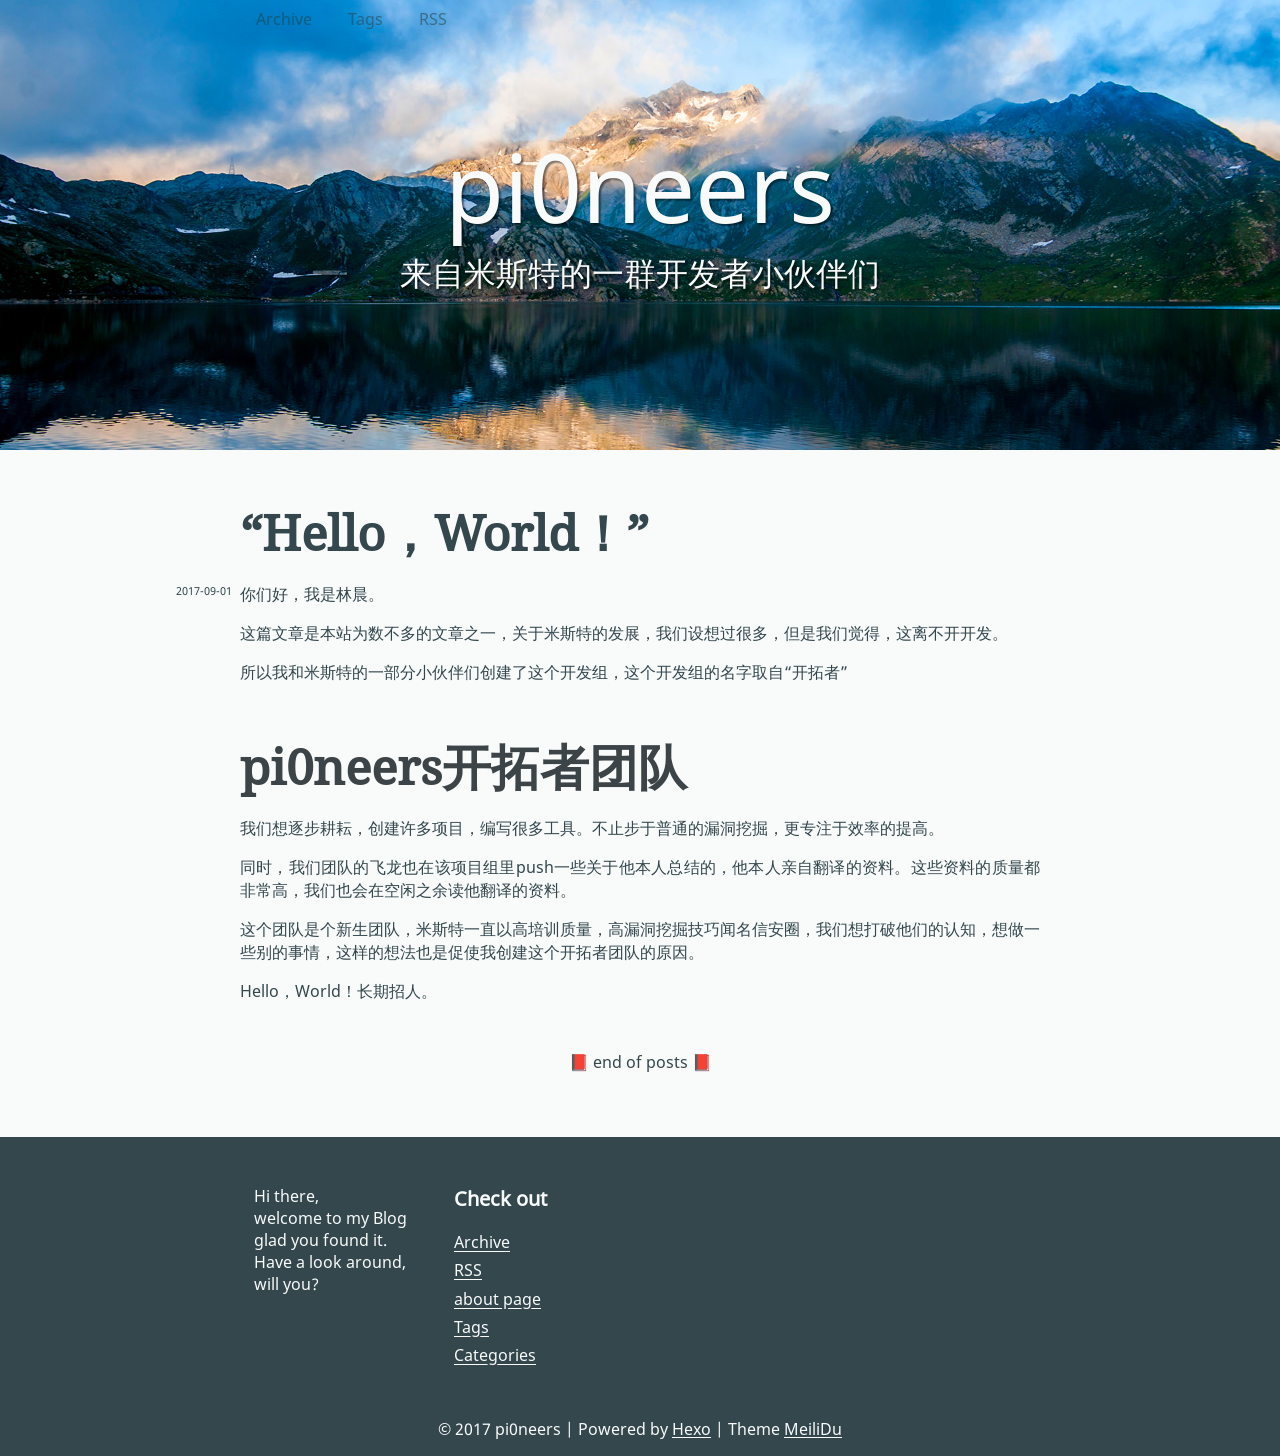
==== index.html @ 5007ccc0 "Site updated: 2017-09-01 22:34:59" ====
<!DOCTYPE html>
<html>

<head>
	<meta charset="utf-8">
	<meta name="viewport" content="width=device-width, initial-scale=1, maximum-scale=1">
	<meta name="theme-color" content="#33474d">
	<title>pi0neers</title>
	<link rel="stylesheet" href="/css/style.css" />
	
      <link rel="alternate" href="/atom.xml" title="pi0neers" type="application/atom+xml">
    
</head>

<body>

	<header class="header">
		<nav class="header__nav">
			
				<a href="/archives" class="header__link">Archive</a>
			
				<a href="/tags" class="header__link">Tags</a>
			
				<a href="/atom.xml" class="header__link">RSS</a>
			
		</nav>
		<h1 class="header__title"><a href="/">pi0neers</a></h1>
		<h2 class="header__subtitle">来自米斯特的一群开发者小伙伴们</h2>
	</header>

	<main>
		



	<article>
	
		<h1><a href="/2017/09/01/Hello-World/">“Hello，World！”</a></h1>
	
	<div class="article__infos">
		<span class="article__date">2017-09-01</span><br />
		
		
	</div>

	

	
		<p>你们好，我是林晨。</p>
<p>这篇文章是本站为数不多的文章之一，关于米斯特的发展，我们设想过很多，但是我们觉得，这离不开开发。</p>
<p>所以我和米斯特的一部分小伙伴们创建了这个开发组，这个开发组的名字取自“开拓者”</p>
<h1 id="pi0neers开拓者团队"><a href="#pi0neers开拓者团队" class="headerlink" title="pi0neers开拓者团队"></a>pi0neers开拓者团队</h1><p>我们想逐步耕耘，创建许多项目，编写很多工具。不止步于普通的漏洞挖掘，更专注于效率的提高。</p>
<p>同时，我们团队的飞龙也在该项目组里push一些关于他本人总结的，他本人亲自翻译的资料。这些资料的质量都非常高，我们也会在空闲之余读他翻译的资料。</p>
<p>这个团队是个新生团队，米斯特一直以高培训质量，高漏洞挖掘技巧闻名信安圈，我们想打破他们的认知，想做一些别的事情，这样的想法也是促使我创建这个开拓者团队的原因。</p>
<p>Hello，World！长期招人。</p>

	

	

</article>






	<span class="different-posts">📕 end of posts 📕</span>


	</main>

	<footer class="footer">
	<div class="footer-content">
		
	      <div class="footer__element">
	<p>Hi there, <br />welcome to my Blog glad you found it. Have a look around, will you?</p>
</div>

	    
	      <div class="footer__element">
	<h5>Check out</h5>
	<ul class="footer-links">
		<li class="footer-links__link"><a href="/archives">Archive</a></li>
		
		  <li class="footer-links__link"><a href="/atom.xml">RSS</a></li>
	    
		<li class="footer-links__link"><a href="/about">about page</a></li>
		<li class="footer-links__link"><a href="/tags">Tags</a></li>
		<li class="footer-links__link"><a href="/categories">Categories</a></li>
	</ul>
</div>

	    

		<div class="footer-credit">
			<span>© 2017 pi0neers | Powered by <a href="https://hexo.io/">Hexo</a> | Theme <a href="https://github.com/HoverBaum/meilidu-hexo">MeiliDu</a></span>
		</div>

	</div>


</footer>



</body>

</html>
---- css/style.css ----
@font-face {
  font-family: "Noto Sans";
  src: url("fonts/Noto_Sans/NotoSans-Regular.ttf");
  font-weight: normal;
}
@font-face {
  font-family: "Noto Sans";
  src: url("fonts/Noto_Sans/NotoSans-Italic.ttf");
  font-style: italic;
}
@font-face {
  font-family: "Noto Serif";
  src: url("fonts/Noto_Serif/NotoSerif-Regular.ttf");
  font-style: normal;
}
@font-face {
  font-familiy: "Inconsolata";
  src: url("fonts/Inconsolata/Inconsolata-Regular.ttf");
}
html {
  font-size: 1em;
}
h1 {
  font-size: 3.0517578125em;
}
h2 {
  font-size: 2.44140625em;
}
h3 {
  font-size: 1.953125em;
}
h4 {
  font-size: 1.5625em;
}
h5 {
  font-size: 1.25em;
}
p {
  font-size: 1em;
}
@font-face {
  font-family: "Noto Sans";
  src: url("fonts/Noto_Sans/NotoSans-Regular.ttf");
  font-weight: normal;
}
@font-face {
  font-family: "Noto Sans";
  src: url("fonts/Noto_Sans/NotoSans-Italic.ttf");
  font-style: italic;
}
@font-face {
  font-family: "Noto Serif";
  src: url("fonts/Noto_Serif/NotoSerif-Regular.ttf");
  font-style: normal;
}
@font-face {
  font-familiy: "Inconsolata";
  src: url("fonts/Inconsolata/Inconsolata-Regular.ttf");
}
::-webkit-scrollbar {
  width: 0.5rem;
}
height: 0.5rem,
::-webkit-scrollbar-track {
  background-color: #f9fafa;
}
::-webkit-scrollbar-thumb {
  background-color: #33474d;
}
@font-face {
  font-family: "Noto Sans";
  src: url("fonts/Noto_Sans/NotoSans-Regular.ttf");
  font-weight: normal;
}
@font-face {
  font-family: "Noto Sans";
  src: url("fonts/Noto_Sans/NotoSans-Italic.ttf");
  font-style: italic;
}
@font-face {
  font-family: "Noto Serif";
  src: url("fonts/Noto_Serif/NotoSerif-Regular.ttf");
  font-style: normal;
}
@font-face {
  font-familiy: "Inconsolata";
  src: url("fonts/Inconsolata/Inconsolata-Regular.ttf");
}
article {
  width: 50rem;
  max-width: 100%;
  text-align: justify;
  margin: 0 2rem;
  margin-bottom: 2rem;
  position: relative;
}
@media only screen and (max-width: 40em) {
  article {
    width: 90%;
  }
  article h1 {
    overflow: hidden;
  }
  article p a {
    word-break: normal;
  }
  p a,
  blockquote a,
  figure a {
    word-break: break-all;
  }
}
article h1 {
  font-family: "Noto Serif", serif;
}
h1,
h2,
strong {
  color: #3c4447;
}
h1 a,
h2 a,
h3 a,
h4 a,
h5 a {
  font-style: normal;
}
h1,
h2,
h3,
h4,
h5 {
  margin-top: 1em;
  margin-bottom: 1rem;
  text-align: left;
}
article a {
  text-shadow: 0.03em 0 #f9fafa, -0.03em 0 #f9fafa, 0 0.03em #f9fafa, 0 -0.03em #f9fafa, 0.06em 0 #f9fafa, -0.06em 0 #f9fafa, 0.09em 0 #f9fafa, -0.09em 0 #f9fafa, 0.12em 0 #f9fafa, -0.12em 0 #f9fafa, 0.15em 0 #f9fafa, -0.15em 0 #f9fafa;
  background-image: linear-gradient(#33474d, #33474d);
  background-size: 1px 1px;
  background-repeat: repeat-x;
  background-position: 0% 95%;
  color: #33474d;
  text-decoration: none;
}
article a::selection {
  text-shadow: 0.03em 0 #33474d, -0.03em 0 #33474d, 0 0.03em #33474d, 0 -0.03em #33474d, 0.06em 0 #33474d, -0.06em 0 #33474d, 0.09em 0 #33474d, -0.09em 0 #33474d, 0.12em 0 #33474d, -0.12em 0 #33474d, 0.15em 0 #33474d, -0.15em 0 #33474d;
  background: #33474d;
}
article a::-moz-selection {
  text-shadow: 0.03em 0 #33474d, -0.03em 0 #33474d, 0 0.03em #33474d, 0 -0.03em #33474d, 0.06em 0 #33474d, -0.06em 0 #33474d, 0.09em 0 #33474d, -0.09em 0 #33474d, 0.12em 0 #33474d, -0.12em 0 #33474d, 0.15em 0 #33474d, -0.15em 0 #33474d;
  background: #33474d;
}
article a *,
article a *:after,
article a:after,
article a *:before,
article a:before {
  text-shadow: none;
}
article a:visited {
  color: #33474d;
}
article:hover .article__read-more-link {
  text-shadow: 0.03em 0 #f9fafa, -0.03em 0 #f9fafa, 0 0.03em #f9fafa, 0 -0.03em #f9fafa, 0.06em 0 #f9fafa, -0.06em 0 #f9fafa, 0.09em 0 #f9fafa, -0.09em 0 #f9fafa, 0.12em 0 #f9fafa, -0.12em 0 #f9fafa, 0.15em 0 #f9fafa, -0.15em 0 #f9fafa;
  background-image: linear-gradient(#0ba6d7, #0ba6d7);
  background-size: 1px 1px;
  background-repeat: repeat-x;
  background-position: 0% 95%;
  color: #0ba6d7;
  text-decoration: none;
}
article:hover .article__read-more-link::selection {
  text-shadow: 0.03em 0 #0ba6d7, -0.03em 0 #0ba6d7, 0 0.03em #0ba6d7, 0 -0.03em #0ba6d7, 0.06em 0 #0ba6d7, -0.06em 0 #0ba6d7, 0.09em 0 #0ba6d7, -0.09em 0 #0ba6d7, 0.12em 0 #0ba6d7, -0.12em 0 #0ba6d7, 0.15em 0 #0ba6d7, -0.15em 0 #0ba6d7;
  background: #0ba6d7;
}
article:hover .article__read-more-link::-moz-selection {
  text-shadow: 0.03em 0 #0ba6d7, -0.03em 0 #0ba6d7, 0 0.03em #0ba6d7, 0 -0.03em #0ba6d7, 0.06em 0 #0ba6d7, -0.06em 0 #0ba6d7, 0.09em 0 #0ba6d7, -0.09em 0 #0ba6d7, 0.12em 0 #0ba6d7, -0.12em 0 #0ba6d7, 0.15em 0 #0ba6d7, -0.15em 0 #0ba6d7;
  background: #0ba6d7;
}
article:hover .article__read-more-link *,
article:hover .article__read-more-link *:after,
article:hover .article__read-more-link:after,
article:hover .article__read-more-link *:before,
article:hover .article__read-more-link:before {
  text-shadow: none;
}
article:hover .article__read-more-link:visited {
  color: #0ba6d7;
}
@media only screen and (max-width: 64em) {
  article .article__read-more-link {
    text-shadow: 0.03em 0 #f9fafa, -0.03em 0 #f9fafa, 0 0.03em #f9fafa, 0 -0.03em #f9fafa, 0.06em 0 #f9fafa, -0.06em 0 #f9fafa, 0.09em 0 #f9fafa, -0.09em 0 #f9fafa, 0.12em 0 #f9fafa, -0.12em 0 #f9fafa, 0.15em 0 #f9fafa, -0.15em 0 #f9fafa;
    background-image: linear-gradient(#0ba6d7, #0ba6d7);
    background-size: 1px 1px;
    background-repeat: repeat-x;
    background-position: 0% 95%;
    color: #0ba6d7;
    text-decoration: none;
  }
  article .article__read-more-link::selection {
    text-shadow: 0.03em 0 #0ba6d7, -0.03em 0 #0ba6d7, 0 0.03em #0ba6d7, 0 -0.03em #0ba6d7, 0.06em 0 #0ba6d7, -0.06em 0 #0ba6d7, 0.09em 0 #0ba6d7, -0.09em 0 #0ba6d7, 0.12em 0 #0ba6d7, -0.12em 0 #0ba6d7, 0.15em 0 #0ba6d7, -0.15em 0 #0ba6d7;
    background: #0ba6d7;
  }
  article .article__read-more-link::-moz-selection {
    text-shadow: 0.03em 0 #0ba6d7, -0.03em 0 #0ba6d7, 0 0.03em #0ba6d7, 0 -0.03em #0ba6d7, 0.06em 0 #0ba6d7, -0.06em 0 #0ba6d7, 0.09em 0 #0ba6d7, -0.09em 0 #0ba6d7, 0.12em 0 #0ba6d7, -0.12em 0 #0ba6d7, 0.15em 0 #0ba6d7, -0.15em 0 #0ba6d7;
    background: #0ba6d7;
  }
  article .article__read-more-link *,
  article .article__read-more-link *:after,
  article .article__read-more-link:after,
  article .article__read-more-link *:before,
  article .article__read-more-link:before {
    text-shadow: none;
  }
  article .article__read-more-link:visited {
    color: #0ba6d7;
  }
}
article h1 a:hover {
  text-shadow: 0.03em 0 #f9fafa, -0.03em 0 #f9fafa, 0 0.03em #f9fafa, 0 -0.03em #f9fafa, 0.06em 0 #f9fafa, -0.06em 0 #f9fafa, 0.09em 0 #f9fafa, -0.09em 0 #f9fafa, 0.12em 0 #f9fafa, -0.12em 0 #f9fafa, 0.15em 0 #f9fafa, -0.15em 0 #f9fafa;
  background-image: linear-gradient(#3c4447, #3c4447);
  background-size: 1px 1px;
  background-repeat: repeat-x;
  background-position: 0% 95%;
  color: #3c4447;
  text-decoration: none;
}
article h1 a:hover::selection {
  text-shadow: 0.03em 0 #3c4447, -0.03em 0 #3c4447, 0 0.03em #3c4447, 0 -0.03em #3c4447, 0.06em 0 #3c4447, -0.06em 0 #3c4447, 0.09em 0 #3c4447, -0.09em 0 #3c4447, 0.12em 0 #3c4447, -0.12em 0 #3c4447, 0.15em 0 #3c4447, -0.15em 0 #3c4447;
  background: #3c4447;
}
article h1 a:hover::-moz-selection {
  text-shadow: 0.03em 0 #3c4447, -0.03em 0 #3c4447, 0 0.03em #3c4447, 0 -0.03em #3c4447, 0.06em 0 #3c4447, -0.06em 0 #3c4447, 0.09em 0 #3c4447, -0.09em 0 #3c4447, 0.12em 0 #3c4447, -0.12em 0 #3c4447, 0.15em 0 #3c4447, -0.15em 0 #3c4447;
  background: #3c4447;
}
article h1 a:hover *,
article h1 a:hover *:after,
article h1 a:hover:after,
article h1 a:hover *:before,
article h1 a:hover:before {
  text-shadow: none;
}
article h1 a:hover:visited {
  color: #3c4447;
}
article h1 a {
  background: inherit;
}
ul,
ol {
  margin: 0.5rem 0;
}
li {
  padding: 0.2rem 0;
}
.figure {
  margin: 2rem 0;
}
.figure__caption {
  text-align: center;
  font-size: 0.8em;
  margin-top: 0.2em;
}
img {
  max-width: 100%;
  margin: 0 auto;
  display: block;
  border-radius: 0.2rem;
}
.highlight {
  margin: 0;
  margin-bottom: 1rem;
}
blockquote {
  color: #3c4447;
  border-left: 0.7rem solid #2a4a54;
  margin: 2rem 1rem;
  padding: 0.5rem 1rem;
  quotes: "\201C" "\201D" "\2018" "\2019";
}
blockquote:before {
  color: #2a4a54;
  content: "\201C" /*Unicode for Left Double Quote*/;
  font-size: 4em;
  line-height: 0.1em;
  margin-right: 0.25em;
  vertical-align: -0.4em;
}
blockquote p {
  display: inline;
  font-family: "Noto Serif", serif;
}
blockquote cite:before {
  content: "\2014 \2009";
}
article:hover blockquote a {
  color: currentColor;
}
article blockquote a:hover {
  text-shadow: 0.03em 0 #f9fafa, -0.03em 0 #f9fafa, 0 0.03em #f9fafa, 0 -0.03em #f9fafa, 0.06em 0 #f9fafa, -0.06em 0 #f9fafa, 0.09em 0 #f9fafa, -0.09em 0 #f9fafa, 0.12em 0 #f9fafa, -0.12em 0 #f9fafa, 0.15em 0 #f9fafa, -0.15em 0 #f9fafa;
  background-image: linear-gradient(#0ba6d7, #0ba6d7);
  background-size: 1px 1px;
  background-repeat: repeat-x;
  background-position: 0% 95%;
  color: #0ba6d7;
  text-decoration: none;
}
article blockquote a:hover::selection {
  text-shadow: 0.03em 0 #0ba6d7, -0.03em 0 #0ba6d7, 0 0.03em #0ba6d7, 0 -0.03em #0ba6d7, 0.06em 0 #0ba6d7, -0.06em 0 #0ba6d7, 0.09em 0 #0ba6d7, -0.09em 0 #0ba6d7, 0.12em 0 #0ba6d7, -0.12em 0 #0ba6d7, 0.15em 0 #0ba6d7, -0.15em 0 #0ba6d7;
  background: #0ba6d7;
}
article blockquote a:hover::-moz-selection {
  text-shadow: 0.03em 0 #0ba6d7, -0.03em 0 #0ba6d7, 0 0.03em #0ba6d7, 0 -0.03em #0ba6d7, 0.06em 0 #0ba6d7, -0.06em 0 #0ba6d7, 0.09em 0 #0ba6d7, -0.09em 0 #0ba6d7, 0.12em 0 #0ba6d7, -0.12em 0 #0ba6d7, 0.15em 0 #0ba6d7, -0.15em 0 #0ba6d7;
  background: #0ba6d7;
}
article blockquote a:hover *,
article blockquote a:hover *:after,
article blockquote a:hover:after,
article blockquote a:hover *:before,
article blockquote a:hover:before {
  text-shadow: none;
}
article blockquote a:hover:visited {
  color: #0ba6d7;
}
table {
  width: 100%;
  border-spacing: 0;
}
table th {
  border-bottom: 1px solid #3c4447;
  padding: 0.8rem;
}
table td {
  padding: 0.8rem;
  border-bottom: 1px solid #d6dbdc;
}
table tbody tr:hover {
  background-color: #e4f7fe;
}
.article__tag-link:before {
  content: '#';
}
.article__infos {
  font-size: 0.7rem;
  position: absolute;
  left: -8.5rem;
  width: 8rem;
  text-align: right;
}
.article__infos a {
  text-shadow: none;
  background: inherit;
}
@media only screen and (max-width: 64em) {
  .article__infos {
    position: relative;
    left: 0;
    text-align: left;
    width: auto;
  }
  .article__infos br {
    display: none;
  }
  .article__infos span {
    margin-right: 1em;
  }
}
.post__info span {
  margin-right: 1em;
}
iframe {
  width: 100%;
  height: 28.125rem;
}
.pullquote {
  width: 45%;
  margin: 0;
}
.pullquote.left {
  margin-left: 0.5em;
  margin-right: 1em;
  float: left;
}
.pullquote.right {
  margin-left: 1em;
  margin-right: 0.5em;
  float: right;
}
article .different-posts {
  margin-top: 4rem;
}
@font-face {
  font-family: "Noto Sans";
  src: url("fonts/Noto_Sans/NotoSans-Regular.ttf");
  font-weight: normal;
}
@font-face {
  font-family: "Noto Sans";
  src: url("fonts/Noto_Sans/NotoSans-Italic.ttf");
  font-style: italic;
}
@font-face {
  font-family: "Noto Serif";
  src: url("fonts/Noto_Serif/NotoSerif-Regular.ttf");
  font-style: normal;
}
@font-face {
  font-familiy: "Inconsolata";
  src: url("fonts/Inconsolata/Inconsolata-Regular.ttf");
}
.header {
  background-image: url("../img/header.jpg");
  background-position: center;
  background-repeat: no-repeat;
  background-size: cover;
  width: 100%;
  height: 50vh;
  display: block;
  box-sizing: border-box;
  -webkit-filter: saturate(120%);
  -moz-filter: saturate(120%);
  filter: saturate(120%);
  position: relative;
}
@media only screen and (orientation: landscape) and (max-width: 64em) {
  .header {
    height: 100vh;
  }
}
.header__title {
  font-size: 6rem;
  text-align: center;
  color: #f9fafa;
  text-shadow: 2px 2px 2px rgba(0,0,0,0.5);
  margin: 0;
  padding: 0;
  font-weight: 300;
  margin-top: 10vh;
}
@media only screen and (max-width: 40em) {
  .header__title {
    font-size: 4rem;
  }
  .header__subtitle {
    font-size: 1.5rem;
  }
}
.header__title a {
  color: #f9fafa;
}
.header__title a:hover {
  text-shadow: 0.03em 0 rgba(0,0,0,0), -0.03em 0 rgba(0,0,0,0), 0 0.03em rgba(0,0,0,0), 0 -0.03em rgba(0,0,0,0), 0.06em 0 rgba(0,0,0,0), -0.06em 0 rgba(0,0,0,0), 0.09em 0 rgba(0,0,0,0), -0.09em 0 rgba(0,0,0,0), 0.12em 0 rgba(0,0,0,0), -0.12em 0 rgba(0,0,0,0), 0.15em 0 rgba(0,0,0,0), -0.15em 0 rgba(0,0,0,0);
  background-image: linear-gradient(#f9fafa, #f9fafa);
  background-size: 1px 1px;
  background-repeat: repeat-x;
  background-position: 0% 95%;
  color: #f9fafa;
  text-decoration: none;
}
.header__title a:hover::selection {
  text-shadow: 0.03em 0 #f9fafa, -0.03em 0 #f9fafa, 0 0.03em #f9fafa, 0 -0.03em #f9fafa, 0.06em 0 #f9fafa, -0.06em 0 #f9fafa, 0.09em 0 #f9fafa, -0.09em 0 #f9fafa, 0.12em 0 #f9fafa, -0.12em 0 #f9fafa, 0.15em 0 #f9fafa, -0.15em 0 #f9fafa;
  background: #f9fafa;
}
.header__title a:hover::-moz-selection {
  text-shadow: 0.03em 0 #f9fafa, -0.03em 0 #f9fafa, 0 0.03em #f9fafa, 0 -0.03em #f9fafa, 0.06em 0 #f9fafa, -0.06em 0 #f9fafa, 0.09em 0 #f9fafa, -0.09em 0 #f9fafa, 0.12em 0 #f9fafa, -0.12em 0 #f9fafa, 0.15em 0 #f9fafa, -0.15em 0 #f9fafa;
  background: #f9fafa;
}
.header__title a:hover *,
.header__title a:hover *:after,
.header__title a:hover:after,
.header__title a:hover *:before,
.header__title a:hover:before {
  text-shadow: none;
}
.header__title a:hover:visited {
  color: #f9fafa;
}
.header__subtitle {
  margin: 0;
  padding: 0;
  font-size: 2rem;
  text-align: center;
  color: #f9fafa;
  text-shadow: 2px 2px 2px rgba(0,0,0,0.5);
  font-weight: 300;
}
.header__nav {
  width: 50rem;
  max-width: 100%;
  margin: 0 auto;
  margin-top: 0.5rem;
}
.header__link {
  margin: 0 1rem;
  opacity: 0.6;
}
.header__link:hover {
  text-shadow: 0.03em 0 rgba(0,0,0,0), -0.03em 0 rgba(0,0,0,0), 0 0.03em rgba(0,0,0,0), 0 -0.03em rgba(0,0,0,0), 0.06em 0 rgba(0,0,0,0), -0.06em 0 rgba(0,0,0,0), 0.09em 0 rgba(0,0,0,0), -0.09em 0 rgba(0,0,0,0), 0.12em 0 rgba(0,0,0,0), -0.12em 0 rgba(0,0,0,0), 0.15em 0 rgba(0,0,0,0), -0.15em 0 rgba(0,0,0,0);
  background-image: linear-gradient(#33474d, #33474d);
  background-size: 1px 1px;
  background-repeat: repeat-x;
  background-position: 0% 95%;
  color: #33474d;
  text-decoration: none;
  opacity: 1;
}
.header__link:hover::selection {
  text-shadow: 0.03em 0 #33474d, -0.03em 0 #33474d, 0 0.03em #33474d, 0 -0.03em #33474d, 0.06em 0 #33474d, -0.06em 0 #33474d, 0.09em 0 #33474d, -0.09em 0 #33474d, 0.12em 0 #33474d, -0.12em 0 #33474d, 0.15em 0 #33474d, -0.15em 0 #33474d;
  background: #33474d;
}
.header__link:hover::-moz-selection {
  text-shadow: 0.03em 0 #33474d, -0.03em 0 #33474d, 0 0.03em #33474d, 0 -0.03em #33474d, 0.06em 0 #33474d, -0.06em 0 #33474d, 0.09em 0 #33474d, -0.09em 0 #33474d, 0.12em 0 #33474d, -0.12em 0 #33474d, 0.15em 0 #33474d, -0.15em 0 #33474d;
  background: #33474d;
}
.header__link:hover *,
.header__link:hover *:after,
.header__link:hover:after,
.header__link:hover *:before,
.header__link:hover:before {
  text-shadow: none;
}
.header__link:hover:visited {
  color: #33474d;
}
@font-face {
  font-family: "Noto Sans";
  src: url("fonts/Noto_Sans/NotoSans-Regular.ttf");
  font-weight: normal;
}
@font-face {
  font-family: "Noto Sans";
  src: url("fonts/Noto_Sans/NotoSans-Italic.ttf");
  font-style: italic;
}
@font-face {
  font-family: "Noto Serif";
  src: url("fonts/Noto_Serif/NotoSerif-Regular.ttf");
  font-style: normal;
}
@font-face {
  font-familiy: "Inconsolata";
  src: url("fonts/Inconsolata/Inconsolata-Regular.ttf");
}
.footer {
  background-color: #33474d;
  color: #f9fafa;
  padding-top: 2rem;
  padding-bottom: 1rem;
  display: flex;
  flex-direction: row;
  justify-content: center;
}
.footer p {
  margin: 0;
  max-width: 100%;
}
.footer-content {
  display: flex;
  flex-direction: row;
  justify-content: flex-start;
  flex-wrap: wrap;
  width: contentWidth;
}
.footer__element {
  padding: 1rem;
  width: 12.5rem;
  box-sizing: border-box;
}
.footer__element h5 {
  margin-top: 0;
}
@media only screen and (max-width: 40em) {
  .footer__element {
    width: 100%;
    font-size: 1.2rem;
  }
}
@media only screen and (min-width: 40.063em) and (max-width: 64em) {
  .footer__element {
    width: 50%;
    font-size: 1.2rem;
  }
}
.footer-links {
  margin: 0;
  padding: 0;
}
.footer-links__link {
  list-style-type: none;
}
.footer a {
  text-shadow: 0.03em 0 #33474d, -0.03em 0 #33474d, 0 0.03em #33474d, 0 -0.03em #33474d, 0.06em 0 #33474d, -0.06em 0 #33474d, 0.09em 0 #33474d, -0.09em 0 #33474d, 0.12em 0 #33474d, -0.12em 0 #33474d, 0.15em 0 #33474d, -0.15em 0 #33474d;
  background-image: linear-gradient(#f9fafa, #f9fafa);
  background-size: 1px 1px;
  background-repeat: repeat-x;
  background-position: 0% 95%;
  color: #f9fafa;
  text-decoration: none;
}
.footer a::selection {
  text-shadow: 0.03em 0 #f9fafa, -0.03em 0 #f9fafa, 0 0.03em #f9fafa, 0 -0.03em #f9fafa, 0.06em 0 #f9fafa, -0.06em 0 #f9fafa, 0.09em 0 #f9fafa, -0.09em 0 #f9fafa, 0.12em 0 #f9fafa, -0.12em 0 #f9fafa, 0.15em 0 #f9fafa, -0.15em 0 #f9fafa;
  background: #f9fafa;
}
.footer a::-moz-selection {
  text-shadow: 0.03em 0 #f9fafa, -0.03em 0 #f9fafa, 0 0.03em #f9fafa, 0 -0.03em #f9fafa, 0.06em 0 #f9fafa, -0.06em 0 #f9fafa, 0.09em 0 #f9fafa, -0.09em 0 #f9fafa, 0.12em 0 #f9fafa, -0.12em 0 #f9fafa, 0.15em 0 #f9fafa, -0.15em 0 #f9fafa;
  background: #f9fafa;
}
.footer a *,
.footer a *:after,
.footer a:after,
.footer a *:before,
.footer a:before {
  text-shadow: none;
}
.footer a:visited {
  color: #f9fafa;
}
.footer a:hover {
  text-shadow: 0.03em 0 #33474d, -0.03em 0 #33474d, 0 0.03em #33474d, 0 -0.03em #33474d, 0.06em 0 #33474d, -0.06em 0 #33474d, 0.09em 0 #33474d, -0.09em 0 #33474d, 0.12em 0 #33474d, -0.12em 0 #33474d, 0.15em 0 #33474d, -0.15em 0 #33474d;
  background-image: linear-gradient(#0ba6d7, #0ba6d7);
  background-size: 1px 1px;
  background-repeat: repeat-x;
  background-position: 0% 95%;
  color: #0ba6d7;
  text-decoration: none;
}
.footer a:hover::selection {
  text-shadow: 0.03em 0 #0ba6d7, -0.03em 0 #0ba6d7, 0 0.03em #0ba6d7, 0 -0.03em #0ba6d7, 0.06em 0 #0ba6d7, -0.06em 0 #0ba6d7, 0.09em 0 #0ba6d7, -0.09em 0 #0ba6d7, 0.12em 0 #0ba6d7, -0.12em 0 #0ba6d7, 0.15em 0 #0ba6d7, -0.15em 0 #0ba6d7;
  background: #0ba6d7;
}
.footer a:hover::-moz-selection {
  text-shadow: 0.03em 0 #0ba6d7, -0.03em 0 #0ba6d7, 0 0.03em #0ba6d7, 0 -0.03em #0ba6d7, 0.06em 0 #0ba6d7, -0.06em 0 #0ba6d7, 0.09em 0 #0ba6d7, -0.09em 0 #0ba6d7, 0.12em 0 #0ba6d7, -0.12em 0 #0ba6d7, 0.15em 0 #0ba6d7, -0.15em 0 #0ba6d7;
  background: #0ba6d7;
}
.footer a:hover *,
.footer a:hover *:after,
.footer a:hover:after,
.footer a:hover *:before,
.footer a:hover:before {
  text-shadow: none;
}
.footer a:hover:visited {
  color: #0ba6d7;
}
.footer-credit {
  margin-top: 2rem;
  width: 100%;
  display: block;
  text-align: center;
}
@font-face {
  font-family: "Noto Sans";
  src: url("fonts/Noto_Sans/NotoSans-Regular.ttf");
  font-weight: normal;
}
@font-face {
  font-family: "Noto Sans";
  src: url("fonts/Noto_Sans/NotoSans-Italic.ttf");
  font-style: italic;
}
@font-face {
  font-family: "Noto Serif";
  src: url("fonts/Noto_Serif/NotoSerif-Regular.ttf");
  font-style: normal;
}
@font-face {
  font-familiy: "Inconsolata";
  src: url("fonts/Inconsolata/Inconsolata-Regular.ttf");
}
article pre,
article .highlight {
  background: #ebefef;
  padding: 15px;
  overflow: auto;
  color: #333;
}
article pre a,
article .highlight a {
  text-shadow: 0.03em 0 #ebefef, -0.03em 0 #ebefef, 0 0.03em #ebefef, 0 -0.03em #ebefef, 0.06em 0 #ebefef, -0.06em 0 #ebefef, 0.09em 0 #ebefef, -0.09em 0 #ebefef, 0.12em 0 #ebefef, -0.12em 0 #ebefef, 0.15em 0 #ebefef, -0.15em 0 #ebefef;
  background-image: linear-gradient(#0ba6d7, #0ba6d7);
  background-size: 1px 1px;
  background-repeat: repeat-x;
  background-position: 0% 95%;
  color: #0ba6d7;
  text-decoration: none;
}
article pre a::selection,
article .highlight a::selection {
  text-shadow: 0.03em 0 #0ba6d7, -0.03em 0 #0ba6d7, 0 0.03em #0ba6d7, 0 -0.03em #0ba6d7, 0.06em 0 #0ba6d7, -0.06em 0 #0ba6d7, 0.09em 0 #0ba6d7, -0.09em 0 #0ba6d7, 0.12em 0 #0ba6d7, -0.12em 0 #0ba6d7, 0.15em 0 #0ba6d7, -0.15em 0 #0ba6d7;
  background: #0ba6d7;
}
article pre a::-moz-selection,
article .highlight a::-moz-selection {
  text-shadow: 0.03em 0 #0ba6d7, -0.03em 0 #0ba6d7, 0 0.03em #0ba6d7, 0 -0.03em #0ba6d7, 0.06em 0 #0ba6d7, -0.06em 0 #0ba6d7, 0.09em 0 #0ba6d7, -0.09em 0 #0ba6d7, 0.12em 0 #0ba6d7, -0.12em 0 #0ba6d7, 0.15em 0 #0ba6d7, -0.15em 0 #0ba6d7;
  background: #0ba6d7;
}
article pre a *,
article .highlight a *,
article pre a *:after,
article .highlight a *:after,
article pre a:after,
article .highlight a:after,
article pre a *:before,
article .highlight a *:before,
article pre a:before,
article .highlight a:before {
  text-shadow: none;
}
article pre a:visited,
article .highlight a:visited {
  color: #0ba6d7;
}
article .highlight .gutter pre,
article .gist .gist-file .gist-data .line-numbers {
  color: #666;
  font-size: 0.85em;
}
code {
  background-color: #ebefef;
  border-radius: 0.2em;
}
.highlight .line.marked {
  background-color: #d1dada;
}
.highlight .line {
  min-height: 22px;
}
article pre,
article code {
  font-family: "Inconsolata", monospace;
}
article code {
  background: color-background;
  text-shadow: 0 1px #fff;
  padding: 0 0.3em;
}
article pre code {
  background: none;
  text-shadow: none;
  padding: 0;
}
article .highlight pre {
  border: none;
  margin: 0;
  padding: 0;
}
article .highlight table {
  margin: 0;
  width: auto;
}
article .highlight td {
  border: none;
  padding: 0;
}
article .highlight figcaption {
  font-size: 0.85em;
  color: #999;
  line-height: 1em;
  margin-bottom: 1em;
  display: flex;
  flex-direction: row;
  justify-content: space-between;
}
article .highlight .gutter pre {
  text-align: right;
  padding-right: 20px;
}
article .gist {
  border-style: solid;
  border-color: #99c0cc;
  border-width: 1px 0;
  background: #f9fafa;
}
article .gist .gist-file {
  border: none;
  font-family: font-mono;
  margin: 0;
}
article .gist .gist-file .gist-data {
  background: none;
  border: none;
}
article .gist .gist-file .gist-data .line-numbers {
  background: none;
  border: none;
  padding: 0 20px 0 0;
}
article .gist .gist-file .gist-data .line-data {
  padding: 0 !important;
}
article .gist .gist-file .highlight {
  margin: 0;
  padding: 0;
  border: none;
}
article .gist .gist-file .gist-meta {
  background: #f9fafa;
  color: #999;
  font: 0.85em font-sans;
  text-shadow: 0 0;
  padding: 0;
  margin-top: 1em;
  margin-left: article-padding;
}
pre .comment,
pre .title {
  color: #999;
}
pre .variable,
pre .attribute,
pre .tag,
pre .regexp,
pre .ruby .constant,
pre .xml .tag .title,
pre .xml .pi,
pre .xml .doctype,
pre .html .doctype,
pre .css .id,
pre .css .class,
pre .css .pseudo {
  color: #a626a4;
}
pre .number,
pre .preprocessor,
pre .built_in,
pre .literal,
pre .params,
pre .constant {
  color: #986801;
}
pre .class,
pre .ruby .class .title,
pre .css .rules .attribute {
  color: #50a14f;
}
pre .string,
pre .value,
pre .inheritance,
pre .header,
pre .ruby .symbol,
pre .xml .cdata {
  color: #50a14f;
}
pre .css .hexcolor {
  color: #6cc;
}
pre .function,
pre .python .decorator,
pre .python .title,
pre .ruby .function .title,
pre .ruby .title .keyword,
pre .perl .sub,
pre .javascript .title,
pre .coffeescript .title {
  color: #a626a4;
}
pre .keyword,
pre .javascript .function {
  color: #a626a4;
}
@font-face {
  font-family: "Noto Sans";
  src: url("fonts/Noto_Sans/NotoSans-Regular.ttf");
  font-weight: normal;
}
@font-face {
  font-family: "Noto Sans";
  src: url("fonts/Noto_Sans/NotoSans-Italic.ttf");
  font-style: italic;
}
@font-face {
  font-family: "Noto Serif";
  src: url("fonts/Noto_Serif/NotoSerif-Regular.ttf");
  font-style: normal;
}
@font-face {
  font-familiy: "Inconsolata";
  src: url("fonts/Inconsolata/Inconsolata-Regular.ttf");
}
.archive {
  width: 50rem;
  max-width: 100%;
  padding: 3rem;
  display: block;
  font-size: 2.369rem;
}
.archive li {
  list-style-type: none;
  cursor: pointer;
}
.archive__year > span:hover {
  text-shadow: 0.03em 0 #f9fafa, -0.03em 0 #f9fafa, 0 0.03em #f9fafa, 0 -0.03em #f9fafa, 0.06em 0 #f9fafa, -0.06em 0 #f9fafa, 0.09em 0 #f9fafa, -0.09em 0 #f9fafa, 0.12em 0 #f9fafa, -0.12em 0 #f9fafa, 0.15em 0 #f9fafa, -0.15em 0 #f9fafa;
  background-image: linear-gradient(#33474d, #33474d);
  background-size: 1px 1px;
  background-repeat: repeat-x;
  background-position: 0% 95%;
  color: #33474d;
  text-decoration: none;
}
.archive__year > span:hover::selection {
  text-shadow: 0.03em 0 #33474d, -0.03em 0 #33474d, 0 0.03em #33474d, 0 -0.03em #33474d, 0.06em 0 #33474d, -0.06em 0 #33474d, 0.09em 0 #33474d, -0.09em 0 #33474d, 0.12em 0 #33474d, -0.12em 0 #33474d, 0.15em 0 #33474d, -0.15em 0 #33474d;
  background: #33474d;
}
.archive__year > span:hover::-moz-selection {
  text-shadow: 0.03em 0 #33474d, -0.03em 0 #33474d, 0 0.03em #33474d, 0 -0.03em #33474d, 0.06em 0 #33474d, -0.06em 0 #33474d, 0.09em 0 #33474d, -0.09em 0 #33474d, 0.12em 0 #33474d, -0.12em 0 #33474d, 0.15em 0 #33474d, -0.15em 0 #33474d;
  background: #33474d;
}
.archive__year > span:hover *,
.archive__year > span:hover *:after,
.archive__year > span:hover:after,
.archive__year > span:hover *:before,
.archive__year > span:hover:before {
  text-shadow: none;
}
.archive__year > span:hover:visited {
  color: #33474d;
}
.archive__month {
  font-family: fonstSerif;
  font-size: 1.777rem;
  color: #425c64;
}
.archive__month > span:hover {
  text-shadow: 0.03em 0 #f9fafa, -0.03em 0 #f9fafa, 0 0.03em #f9fafa, 0 -0.03em #f9fafa, 0.06em 0 #f9fafa, -0.06em 0 #f9fafa, 0.09em 0 #f9fafa, -0.09em 0 #f9fafa, 0.12em 0 #f9fafa, -0.12em 0 #f9fafa, 0.15em 0 #f9fafa, -0.15em 0 #f9fafa;
  background-image: linear-gradient(#425c64, #425c64);
  background-size: 1px 1px;
  background-repeat: repeat-x;
  background-position: 0% 95%;
  color: #425c64;
  text-decoration: none;
}
.archive__month > span:hover::selection {
  text-shadow: 0.03em 0 #425c64, -0.03em 0 #425c64, 0 0.03em #425c64, 0 -0.03em #425c64, 0.06em 0 #425c64, -0.06em 0 #425c64, 0.09em 0 #425c64, -0.09em 0 #425c64, 0.12em 0 #425c64, -0.12em 0 #425c64, 0.15em 0 #425c64, -0.15em 0 #425c64;
  background: #425c64;
}
.archive__month > span:hover::-moz-selection {
  text-shadow: 0.03em 0 #425c64, -0.03em 0 #425c64, 0 0.03em #425c64, 0 -0.03em #425c64, 0.06em 0 #425c64, -0.06em 0 #425c64, 0.09em 0 #425c64, -0.09em 0 #425c64, 0.12em 0 #425c64, -0.12em 0 #425c64, 0.15em 0 #425c64, -0.15em 0 #425c64;
  background: #425c64;
}
.archive__month > span:hover *,
.archive__month > span:hover *:after,
.archive__month > span:hover:after,
.archive__month > span:hover *:before,
.archive__month > span:hover:before {
  text-shadow: none;
}
.archive__month > span:hover:visited {
  color: #425c64;
}
.archive .archive__entry {
  font-family: "Noto Sans", sans-serif;
  list-style-type: disc;
  font-size: 1.333rem;
  margin-left: 1rem;
}
.archive__entry > a {
  color: #51717b;
}
.archive__entry > a:hover {
  text-shadow: 0.03em 0 #f9fafa, -0.03em 0 #f9fafa, 0 0.03em #f9fafa, 0 -0.03em #f9fafa, 0.06em 0 #f9fafa, -0.06em 0 #f9fafa, 0.09em 0 #f9fafa, -0.09em 0 #f9fafa, 0.12em 0 #f9fafa, -0.12em 0 #f9fafa, 0.15em 0 #f9fafa, -0.15em 0 #f9fafa;
  background-image: linear-gradient(#51717b, #51717b);
  background-size: 1px 1px;
  background-repeat: repeat-x;
  background-position: 0% 95%;
  color: #51717b;
  text-decoration: none;
}
.archive__entry > a:hover::selection {
  text-shadow: 0.03em 0 #51717b, -0.03em 0 #51717b, 0 0.03em #51717b, 0 -0.03em #51717b, 0.06em 0 #51717b, -0.06em 0 #51717b, 0.09em 0 #51717b, -0.09em 0 #51717b, 0.12em 0 #51717b, -0.12em 0 #51717b, 0.15em 0 #51717b, -0.15em 0 #51717b;
  background: #51717b;
}
.archive__entry > a:hover::-moz-selection {
  text-shadow: 0.03em 0 #51717b, -0.03em 0 #51717b, 0 0.03em #51717b, 0 -0.03em #51717b, 0.06em 0 #51717b, -0.06em 0 #51717b, 0.09em 0 #51717b, -0.09em 0 #51717b, 0.12em 0 #51717b, -0.12em 0 #51717b, 0.15em 0 #51717b, -0.15em 0 #51717b;
  background: #51717b;
}
.archive__entry > a:hover *,
.archive__entry > a:hover *:after,
.archive__entry > a:hover:after,
.archive__entry > a:hover *:before,
.archive__entry > a:hover:before {
  text-shadow: none;
}
.archive__entry > a:hover:visited {
  color: #51717b;
}
.archive__expendable {
  margin-top: 0.5em;
  height: auto;
}
.archive__expendable:before {
  content: "▻";
  display: inline-block;
  -webkit-transform: rotate(90deg);
  -moz-transform: rotate(90deg);
  -o-transform: rotate(90deg);
  -ms-transform: rotate(90deg);
  transform: rotate(90deg);
}
.archive__expendable.archive__expendable_collapsed {
  height: 1.3em;
  overflow-y: hidden;
}
.archive__expendable.archive__expendable_collapsed:before {
  -webkit-transform: rotate(0deg);
  -moz-transform: rotate(0deg);
  -o-transform: rotate(0deg);
  -ms-transform: rotate(0deg);
  transform: rotate(0deg);
}
.archive__expendable.archive__expendable_disabled span:hover {
  cursor: default;
  text-shadow: none;
  background-image: none;
}
.archive__expendable.archive__expendable_disabled:before {
  content: "";
}
body,
html {
  padding: 0;
  margin: 0;
  background-color: #f9fafa;
}
body {
  font-family: "Noto Sans";
  color: #33474d;
  display: flex;
  flex-direction: column;
}
@media only screen and (max-width: 40em) {
  html {
    font-size: 90%;
  }
}
main {
  width: 100%;
  padding-bottom: 4rem;
  display: flex;
  flex-grow: 1;
  flex-direction: row;
  justify-content: center;
  flex-wrap: wrap;
}
main > h1 {
  width: 100%;
  text-align: center;
}
a {
  text-decoration: none;
  color: #33474d;
}
a:visited {
  color: currentColor;
}
a:hover {
  text-shadow: 0.03em 0 #f9fafa, -0.03em 0 #f9fafa, 0 0.03em #f9fafa, 0 -0.03em #f9fafa, 0.06em 0 #f9fafa, -0.06em 0 #f9fafa, 0.09em 0 #f9fafa, -0.09em 0 #f9fafa, 0.12em 0 #f9fafa, -0.12em 0 #f9fafa, 0.15em 0 #f9fafa, -0.15em 0 #f9fafa;
  background-image: linear-gradient(#0ba6d7, #0ba6d7);
  background-size: 1px 1px;
  background-repeat: repeat-x;
  background-position: 0% 95%;
  color: #0ba6d7;
  text-decoration: none;
}
a:hover::selection {
  text-shadow: 0.03em 0 #0ba6d7, -0.03em 0 #0ba6d7, 0 0.03em #0ba6d7, 0 -0.03em #0ba6d7, 0.06em 0 #0ba6d7, -0.06em 0 #0ba6d7, 0.09em 0 #0ba6d7, -0.09em 0 #0ba6d7, 0.12em 0 #0ba6d7, -0.12em 0 #0ba6d7, 0.15em 0 #0ba6d7, -0.15em 0 #0ba6d7;
  background: #0ba6d7;
}
a:hover::-moz-selection {
  text-shadow: 0.03em 0 #0ba6d7, -0.03em 0 #0ba6d7, 0 0.03em #0ba6d7, 0 -0.03em #0ba6d7, 0.06em 0 #0ba6d7, -0.06em 0 #0ba6d7, 0.09em 0 #0ba6d7, -0.09em 0 #0ba6d7, 0.12em 0 #0ba6d7, -0.12em 0 #0ba6d7, 0.15em 0 #0ba6d7, -0.15em 0 #0ba6d7;
  background: #0ba6d7;
}
a:hover *,
a:hover *:after,
a:hover:after,
a:hover *:before,
a:hover:before {
  text-shadow: none;
}
a:hover:visited {
  color: #0ba6d7;
}
@media screen and (min-width: 100rem) {
  article {
    margin-left: 20rem;
    margin-right: 20rem;
  }
}
.different-posts {
  display: block;
  width: 50rem;
  max-width: 100%;
  text-align: center;
}
.different-posts a {
  text-shadow: 0.03em 0 #f9fafa, -0.03em 0 #f9fafa, 0 0.03em #f9fafa, 0 -0.03em #f9fafa, 0.06em 0 #f9fafa, -0.06em 0 #f9fafa, 0.09em 0 #f9fafa, -0.09em 0 #f9fafa, 0.12em 0 #f9fafa, -0.12em 0 #f9fafa, 0.15em 0 #f9fafa, -0.15em 0 #f9fafa;
  background-image: linear-gradient(#33474d, #33474d);
  background-size: 1px 1px;
  background-repeat: repeat-x;
  background-position: 0% 95%;
  color: #33474d;
  text-decoration: none;
}
.different-posts a::selection {
  text-shadow: 0.03em 0 #33474d, -0.03em 0 #33474d, 0 0.03em #33474d, 0 -0.03em #33474d, 0.06em 0 #33474d, -0.06em 0 #33474d, 0.09em 0 #33474d, -0.09em 0 #33474d, 0.12em 0 #33474d, -0.12em 0 #33474d, 0.15em 0 #33474d, -0.15em 0 #33474d;
  background: #33474d;
}
.different-posts a::-moz-selection {
  text-shadow: 0.03em 0 #33474d, -0.03em 0 #33474d, 0 0.03em #33474d, 0 -0.03em #33474d, 0.06em 0 #33474d, -0.06em 0 #33474d, 0.09em 0 #33474d, -0.09em 0 #33474d, 0.12em 0 #33474d, -0.12em 0 #33474d, 0.15em 0 #33474d, -0.15em 0 #33474d;
  background: #33474d;
}
.different-posts a *,
.different-posts a *:after,
.different-posts a:after,
.different-posts a *:before,
.different-posts a:before {
  text-shadow: none;
}
.different-posts a:visited {
  color: #33474d;
}
.different-posts a:hover {
  text-shadow: 0.03em 0 #f9fafa, -0.03em 0 #f9fafa, 0 0.03em #f9fafa, 0 -0.03em #f9fafa, 0.06em 0 #f9fafa, -0.06em 0 #f9fafa, 0.09em 0 #f9fafa, -0.09em 0 #f9fafa, 0.12em 0 #f9fafa, -0.12em 0 #f9fafa, 0.15em 0 #f9fafa, -0.15em 0 #f9fafa;
  background-image: linear-gradient(#0ba6d7, #0ba6d7);
  background-size: 1px 1px;
  background-repeat: repeat-x;
  background-position: 0% 95%;
  color: #0ba6d7;
  text-decoration: none;
}
.different-posts a:hover::selection {
  text-shadow: 0.03em 0 #0ba6d7, -0.03em 0 #0ba6d7, 0 0.03em #0ba6d7, 0 -0.03em #0ba6d7, 0.06em 0 #0ba6d7, -0.06em 0 #0ba6d7, 0.09em 0 #0ba6d7, -0.09em 0 #0ba6d7, 0.12em 0 #0ba6d7, -0.12em 0 #0ba6d7, 0.15em 0 #0ba6d7, -0.15em 0 #0ba6d7;
  background: #0ba6d7;
}
.different-posts a:hover::-moz-selection {
  text-shadow: 0.03em 0 #0ba6d7, -0.03em 0 #0ba6d7, 0 0.03em #0ba6d7, 0 -0.03em #0ba6d7, 0.06em 0 #0ba6d7, -0.06em 0 #0ba6d7, 0.09em 0 #0ba6d7, -0.09em 0 #0ba6d7, 0.12em 0 #0ba6d7, -0.12em 0 #0ba6d7, 0.15em 0 #0ba6d7, -0.15em 0 #0ba6d7;
  background: #0ba6d7;
}
.different-posts a:hover *,
.different-posts a:hover *:after,
.different-posts a:hover:after,
.different-posts a:hover *:before,
.different-posts a:hover:before {
  text-shadow: none;
}
.different-posts a:hover:visited {
  color: #0ba6d7;
}
.different-posts.different-posts_earlier {
  margin-top: 2rem;
}
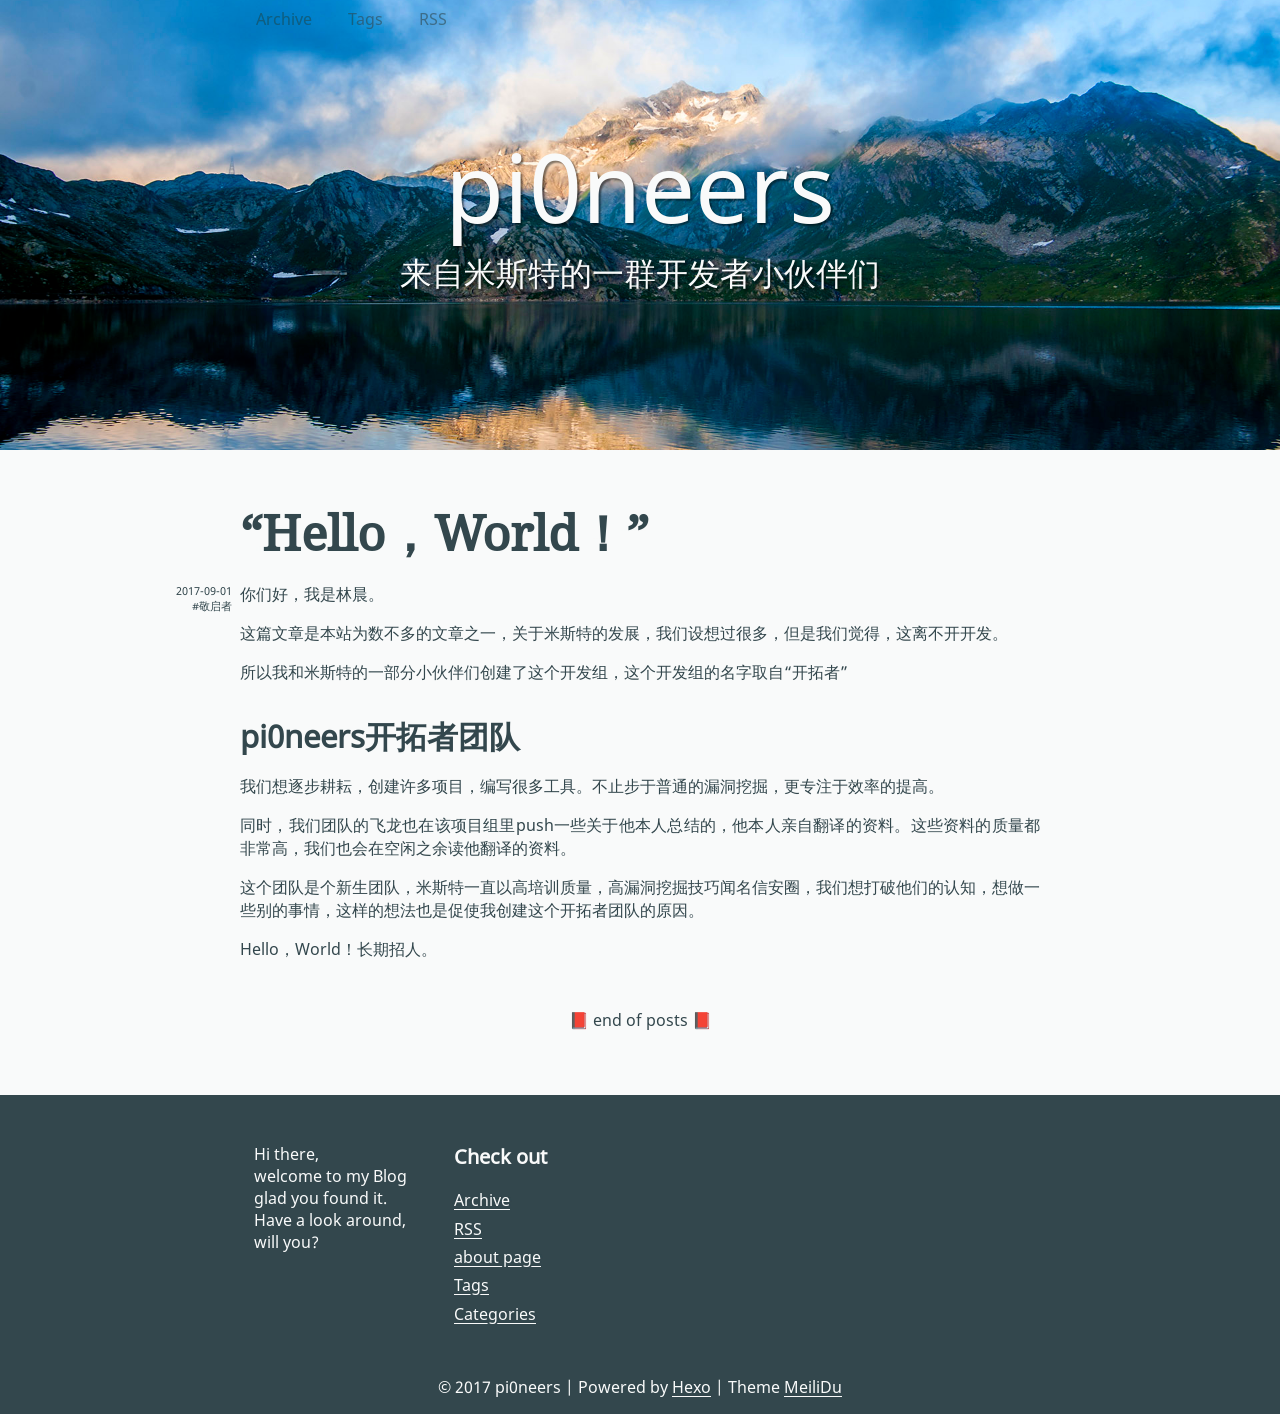
==== commit 8d35ccfe: "Site updated: 2017-09-01 22:51:27" ====
--- a/index.html
+++ b/index.html
@@ -41,6 +41,10 @@
 		<span class="article__date">2017-09-01</span><br />
 		
 		
+			<span class="article__tags">
+			  	<a class="article__tag-link" href="/tags/敬启者/">敬启者</a>
+			</span>
+		
 	</div>
 
 	
@@ -49,7 +53,7 @@
 		<p>你们好，我是林晨。</p>
 <p>这篇文章是本站为数不多的文章之一，关于米斯特的发展，我们设想过很多，但是我们觉得，这离不开开发。</p>
 <p>所以我和米斯特的一部分小伙伴们创建了这个开发组，这个开发组的名字取自“开拓者”</p>
-<h1 id="pi0neers开拓者团队"><a href="#pi0neers开拓者团队" class="headerlink" title="pi0neers开拓者团队"></a>pi0neers开拓者团队</h1><p>我们想逐步耕耘，创建许多项目，编写很多工具。不止步于普通的漏洞挖掘，更专注于效率的提高。</p>
+<h3 id="pi0neers开拓者团队"><a href="#pi0neers开拓者团队" class="headerlink" title="pi0neers开拓者团队"></a>pi0neers开拓者团队</h3><p>我们想逐步耕耘，创建许多项目，编写很多工具。不止步于普通的漏洞挖掘，更专注于效率的提高。</p>
 <p>同时，我们团队的飞龙也在该项目组里push一些关于他本人总结的，他本人亲自翻译的资料。这些资料的质量都非常高，我们也会在空闲之余读他翻译的资料。</p>
 <p>这个团队是个新生团队，米斯特一直以高培训质量，高漏洞挖掘技巧闻名信安圈，我们想打破他们的认知，想做一些别的事情，这样的想法也是促使我创建这个开拓者团队的原因。</p>
 <p>Hello，World！长期招人。</p>
